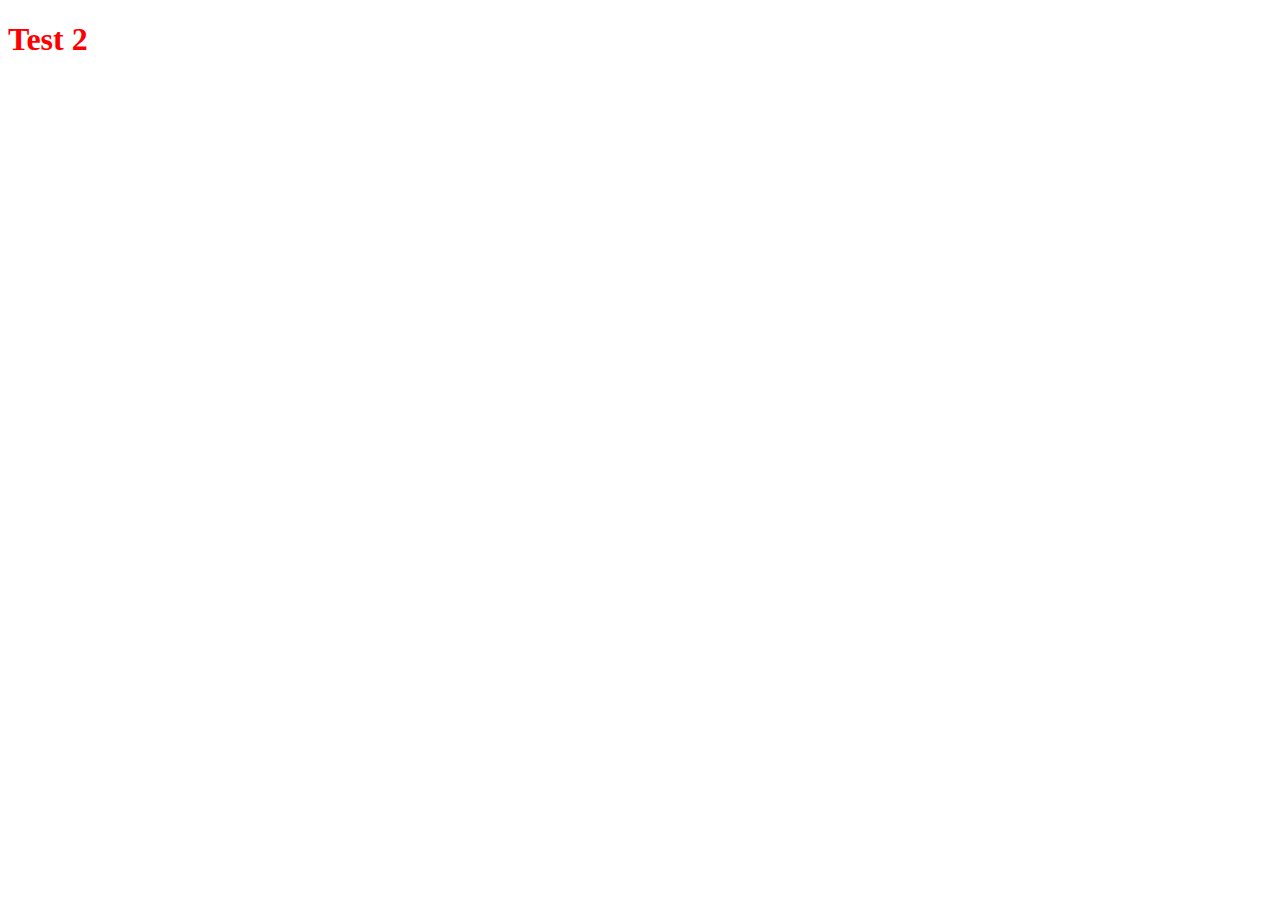
==== pages/calculator.html @ 5b5fc6f6 "set up files and folders" ====
<!DOCTYPE html>
<html lang="en">
<head>
    <meta charset="UTF-8">
    <meta http-equiv="X-UA-Compatible" content="IE=edge">
    <meta name="viewport" content="width=device-width, initial-scale=1.0">
    <link rel="stylesheet" href="../styles/style.css" />
    <title>Georgina's Calculator</title>
</head>
<body>
    <h1>Test 2</h1>
    <script src="../scripts/main.js"></script>
</body>
</html>
---- styles/style.css ----
h1 {
    color: red;
}
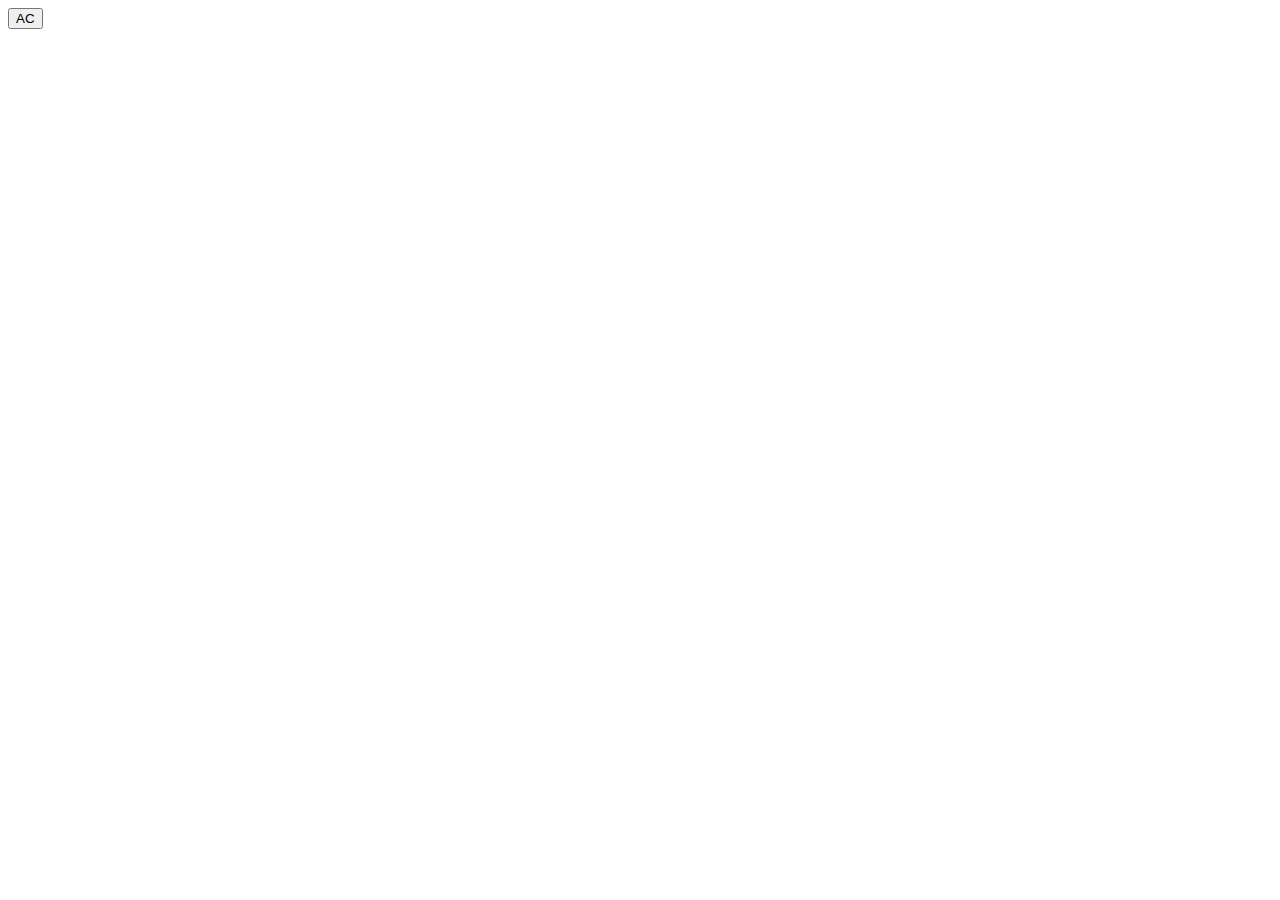
==== commit 75be637f: "add grid container" ====
--- a/pages/calculator.html
+++ b/pages/calculator.html
@@ -5,10 +5,23 @@
     <meta http-equiv="X-UA-Compatible" content="IE=edge">
     <meta name="viewport" content="width=device-width, initial-scale=1.0">
     <link rel="stylesheet" href="../styles/style.css" />
+    <!-- "defer" loads script after entire page is parsed -->
+    <script src="../scripts/main.js" defer></script>
     <title>Georgina's Calculator</title>
 </head>
 <body>
-    <h1>Test 2</h1>
-    <script src="../scripts/main.js"></script>
+    <!-- <h1>Test 2</h1> -->
+    <!-- to apply grid to layout to container-->
+    <div class="calculator-grid">
+        <!-- output screen -->
+        <div class="output">
+            <!-- previous result -->
+            <div class="previous-operand"></div>
+            <!-- current result -->
+            <div class="current-operand"></div>
+        </div>
+        <!-- All Clear button -->
+        <button class="span-two">AC</button>
+    </div>
 </body>
 </html>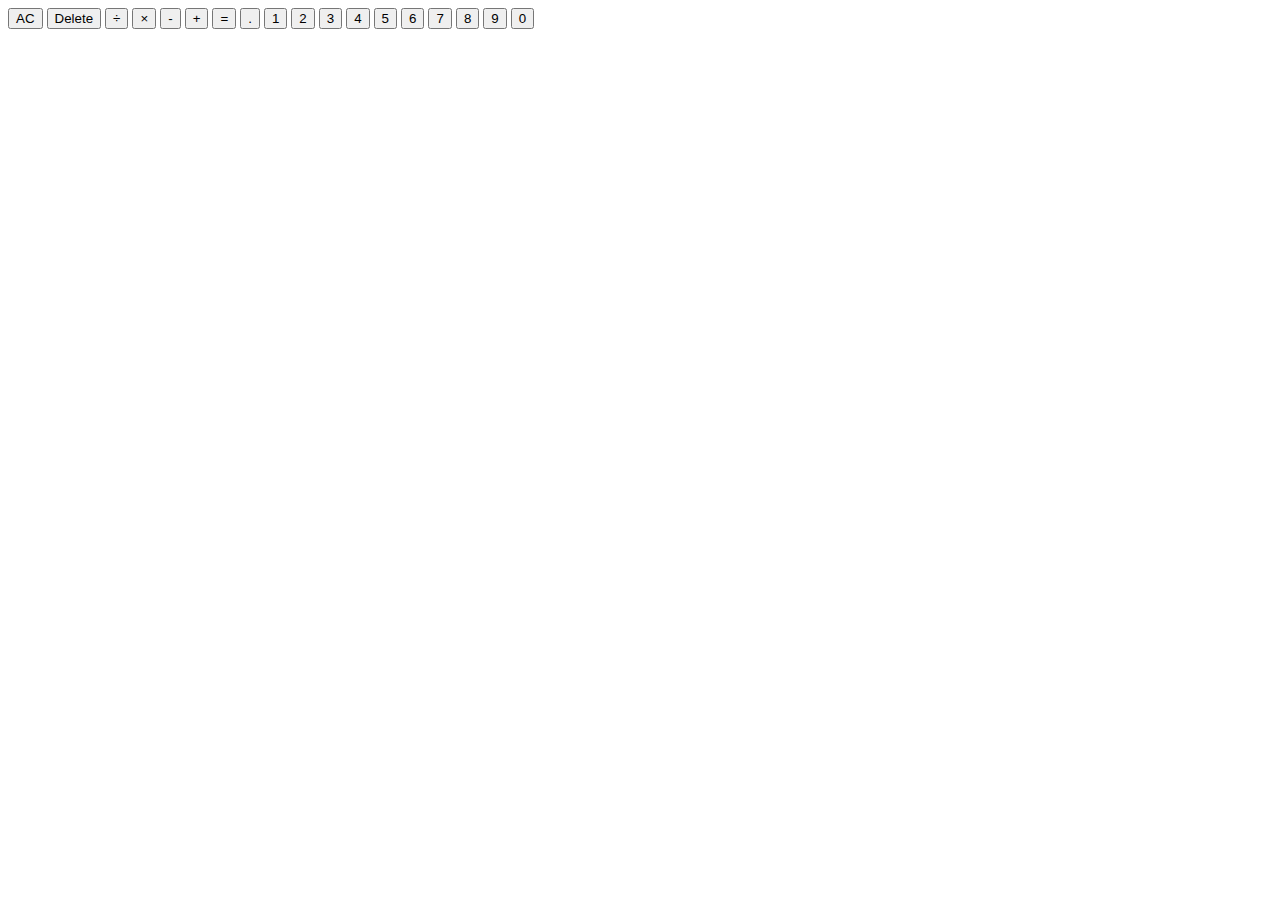
==== commit 7406fe36: "Add buttons" ====
--- a/pages/calculator.html
+++ b/pages/calculator.html
@@ -21,7 +21,24 @@
             <div class="current-operand"></div>
         </div>
         <!-- All Clear button -->
-        <button class="span-two">AC</button>
+        <button class="two-times-span">AC</button>
+        <button>Delete</button>
+        <button>÷</button>
+        <button>×</button>
+        <button>-</button>
+        <button>+</button>
+        <button class="two-times-span">=</button>
+        <button>.</button>
+        <button>1</button>
+        <button>2</button>
+        <button>3</button>
+        <button>4</button>
+        <button>5</button>
+        <button>6</button>
+        <button>7</button>
+        <button>8</button>
+        <button>9</button>
+        <button>0</button>
     </div>
 </body>
 </html>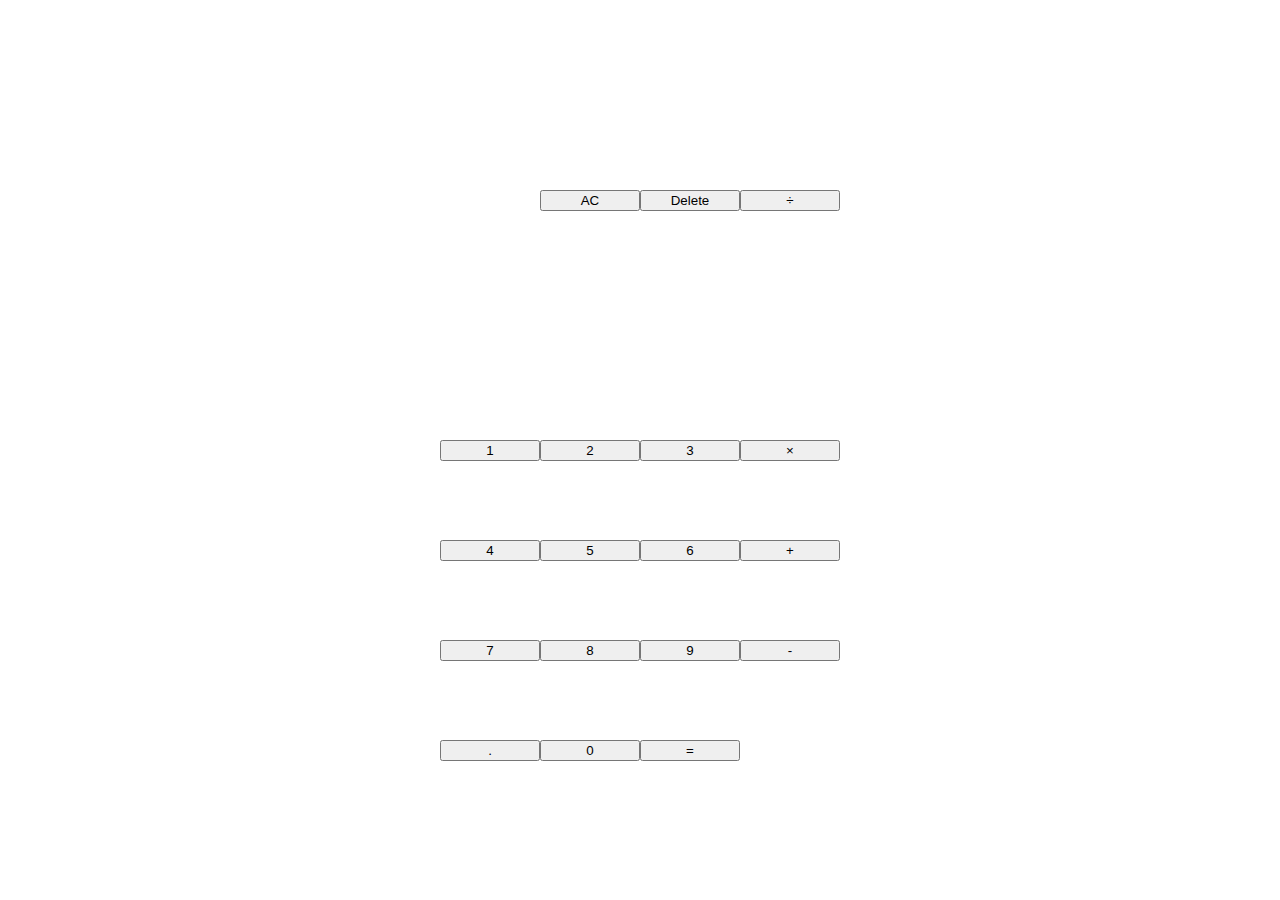
==== commit 1b626735: "Style .calculator-grid" ====
--- a/pages/calculator.html
+++ b/pages/calculator.html
@@ -24,21 +24,22 @@
         <button class="two-times-span">AC</button>
         <button>Delete</button>
         <button>÷</button>
-        <button>×</button>
-        <button>-</button>
-        <button>+</button>
-        <button class="two-times-span">=</button>
-        <button>.</button>
+
         <button>1</button>
         <button>2</button>
         <button>3</button>
+        <button>×</button>
         <button>4</button>
         <button>5</button>
         <button>6</button>
+        <button>+</button>
         <button>7</button>
         <button>8</button>
         <button>9</button>
+        <button>-</button>
+        <button>.</button>
         <button>0</button>
+        <button class="two-times-span">=</button>
     </div>
 </body>
 </html>--- a/styles/style.css
+++ b/styles/style.css
@@ -1,3 +1,25 @@
-h1 {
-    color: red;
+*, *::before, *::after {
+    /* box sizing is not a property that can be inherited from its parent so must be mentioned explicitly */
+    box-sizing: border-box;
+    /* font-family:  STYLE CHOICE*/
+    /* font-weight: normal;  STYLE CHOICE */
+}
+
+body {
+    padding: 0;
+    margin: 0;
+    /* background: */
+}
+
+.calculator-grid {
+    display: grid;
+    /* center calculator within grid */
+    justify-content: center;
+    align-items: center;
+    /* fill 100% of the veiwport height */
+    min-height: 100vh;
+    /* 4 columns of 100px width */
+    grid-template-columns: repeat(4, 100px);
+    /* auto to catch overflow of digits 120px minimum and auto maximum*/
+    grid-template-rows: minmax(120px, auto) repeat(5, 100px);
 }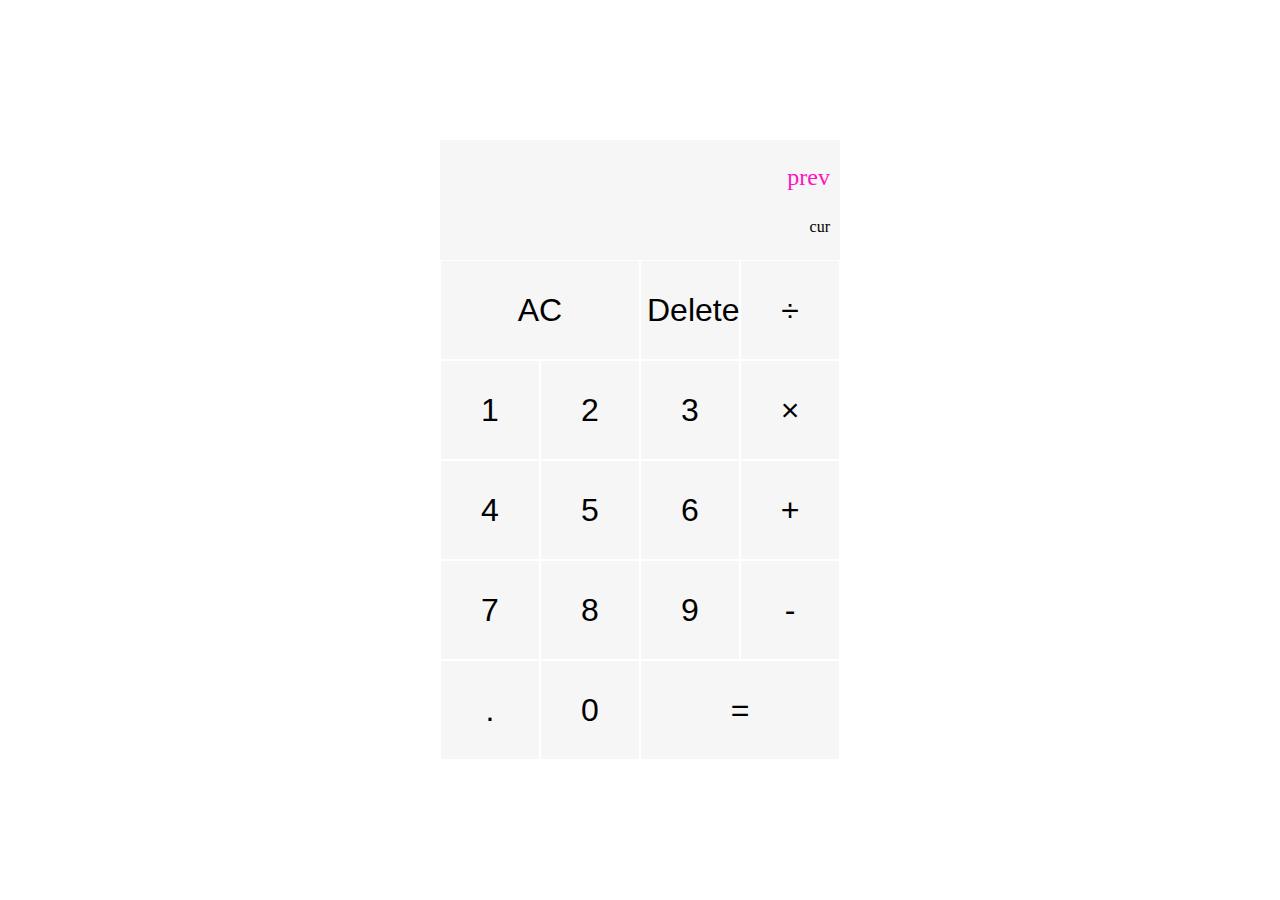
==== commit fb084a09: "Styling output class" ====
--- a/pages/calculator.html
+++ b/pages/calculator.html
@@ -16,9 +16,9 @@
         <!-- output screen -->
         <div class="output">
             <!-- previous result -->
-            <div class="previous-operand"></div>
+            <div class="previous-operand">prev</div>
             <!-- current result -->
-            <div class="current-operand"></div>
+            <div class="current-operand">cur</div>
         </div>
         <!-- All Clear button -->
         <button class="two-times-span">AC</button>
--- a/styles/style.css
+++ b/styles/style.css
@@ -15,11 +15,56 @@
     display: grid;
     /* center calculator within grid */
     justify-content: center;
-    align-items: center;
+    /* position entire content in center (not just align-items) */
+    align-content: center;
     /* fill 100% of the veiwport height */
     min-height: 100vh;
     /* 4 columns of 100px width */
     grid-template-columns: repeat(4, 100px);
     /* auto to catch overflow of digits 120px minimum and auto maximum*/
     grid-template-rows: minmax(120px, auto) repeat(5, 100px);
+}
+
+/* select all buttons in calculator-grid class */
+.calculator-grid > button {
+    cursor: pointer;
+    /* rem is a CSS unit relative to the html element - em is relative to the parent element */
+    font-size: 2rem;
+    border: 1px solid white;
+    outline: none;
+    background-color: rgba(240, 240, 240, 0.595);
+}
+
+/* pseudo class */
+.calculator-grid > button:hover {
+    background-color: rgb(255, 20, 188);
+
+}
+
+.two-times-span {
+    grid-column: span 2;
+}
+
+.output {
+    /* span from column 1 to last column */
+    grid-column: 1 / -1;
+    background-color: rgba(240, 240, 240, 0.595);
+    display: flex;
+    /* flex-end to position items to the right */
+    align-items: flex-end;
+    /* create space between previous and current operand and edges */
+    justify-content: space-around;
+    /* to change from horizontal to vertical */
+    flex-direction: column;
+    padding: 10px;
+    /* word wrap in middle of 'word' */
+    word-wrap: break-word;
+    word-break: break-all;
+}
+
+/* inside output element */
+.output .previous-operand{
+    color:rgb(255, 20, 188);
+    /* rem is a CSS unit relative to the html element - em is relative to the parent element */
+    font-size: 1.5rem;
 }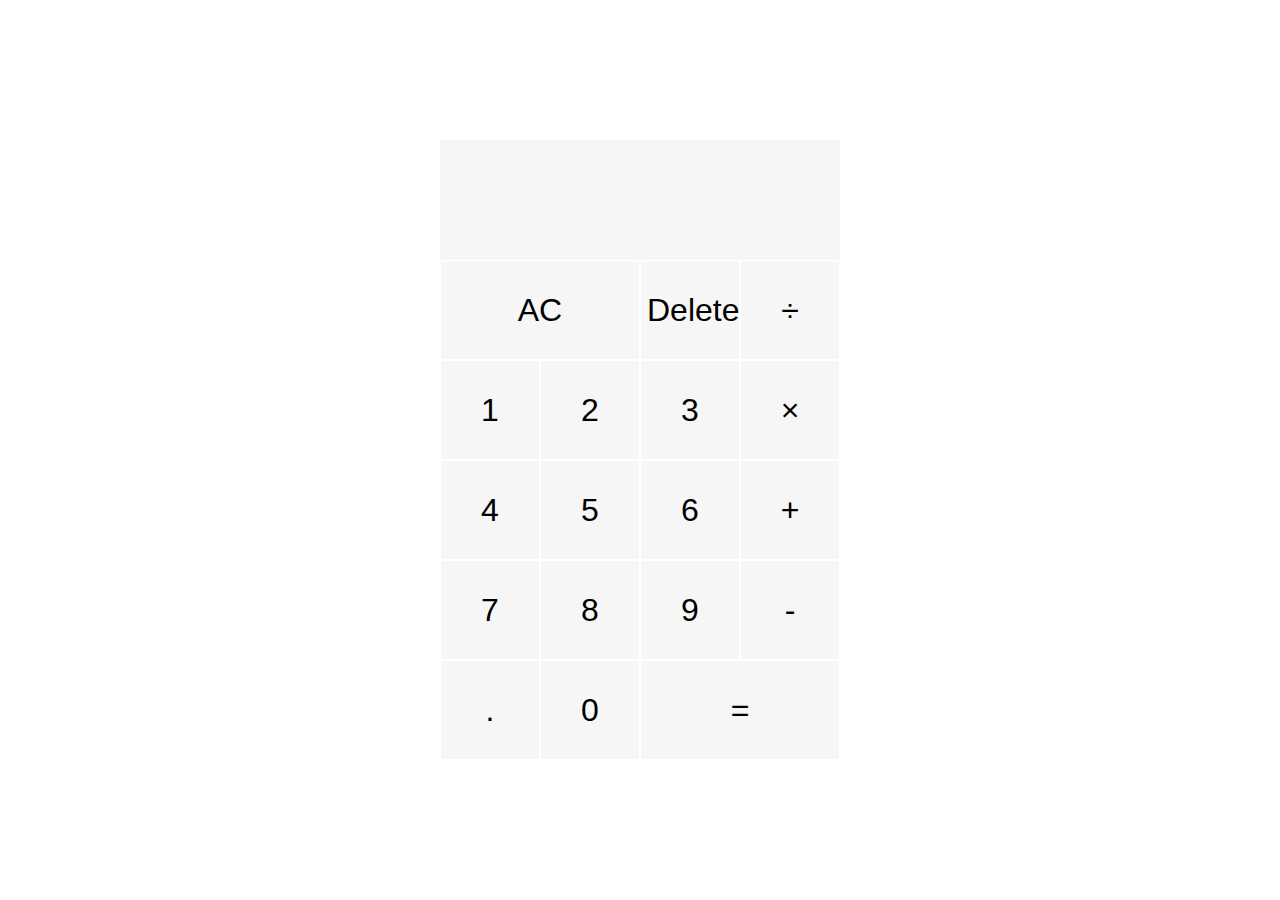
==== commit fe9b28e0: "Style current operand" ====
--- a/pages/calculator.html
+++ b/pages/calculator.html
@@ -16,9 +16,9 @@
         <!-- output screen -->
         <div class="output">
             <!-- previous result -->
-            <div class="previous-operand">prev</div>
+            <div class="previous-operand"></div>
             <!-- current result -->
-            <div class="current-operand">cur</div>
+            <div class="current-operand"></div>
         </div>
         <!-- All Clear button -->
         <button class="two-times-span">AC</button>
--- a/styles/style.css
+++ b/styles/style.css
@@ -64,7 +64,13 @@
 
 /* inside output element */
 .output .previous-operand{
+    color:rgba(255, 20, 188, 0.307);
+    /* rem is a CSS unit relative to the html element - em is relative to the parent element*/
+    font-size: 1.5rem;
+}
+
+.output .current-operand{
     color:rgb(255, 20, 188);
-    /* rem is a CSS unit relative to the html element - em is relative to the parent element */
-    font-size: 1.5rem;
+    /* rem is a CSS unit relative to the html element - em is relative to the parent element*/
+    font-size: 2.5rem;
 }